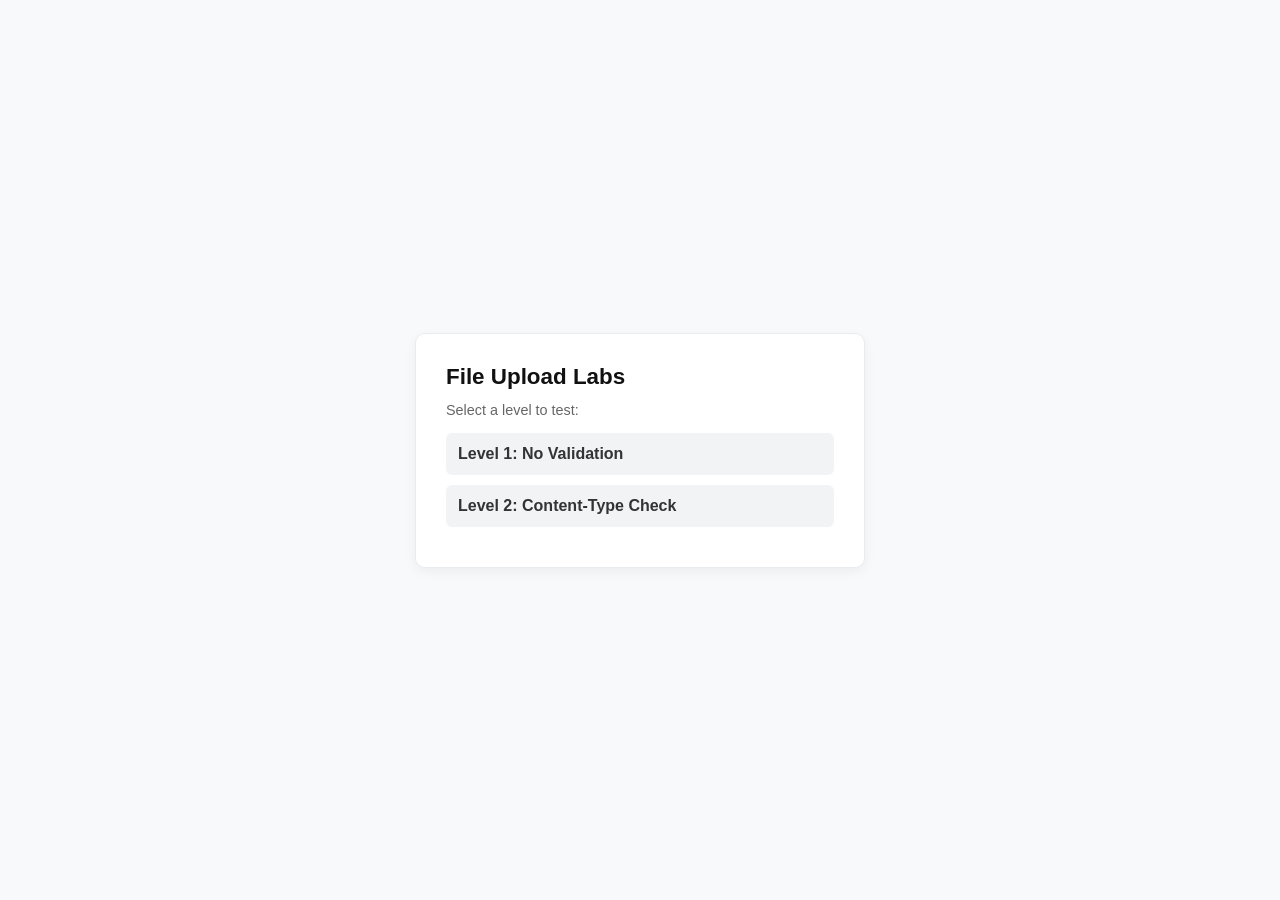
==== templates/index.html @ 7c376c13 "clean up structure with Jinja templates and static CSS and added level 2" ====
<!DOCTYPE html>
<html>
<head>
    <title>File Upload Security Labs</title>
    <link rel="stylesheet" href="/static/style.css">
</head>
<body>
    <div class="card">
        <h2>File Upload Labs</h2>
        <p style="color: #666; font-size: 0.9rem;">Select a level to test:</p>
        <ul>
            <li><a class="nav-link" href="/level1">Level 1: No Validation</a></li>
            <li><a class="nav-link" href="/level2">Level 2: Content-Type Check</a></li>
        </ul>
    </div>
</body>
</html>
---- static/style.css ----
* {
    box-sizing: border-box;
    margin: 0;
    padding: 0;
}

body {
    font-family: -apple-system, BlinkMacSystemFont, "Segoe UI", Roboto, sans-serif;
    background-color: #f8f9fa;
    color: #333;
    display: flex;
    justify-content: center;
    align-items: center;
    min-height: 100vh;
}

.card {
    background: #ffffff;
    padding: 30px;
    border-radius: 10px;
    box-shadow: 0 4px 12px rgba(0,0,0,0.05);
    width: 100%;
    max-width: 450px;
    border: 1px solid #e9ecef;
}

h2 {
    font-size: 1.4rem;
    margin-bottom: 12px;
    color: #111;
}

.badge {
    display: inline-block;
    font-size: 0.85rem;
    background: #e9ecef;
    padding: 4px 10px;
    border-radius: 6px;
    margin-bottom: 20px;
    color: #495057;
}

input[type=file] {
    display: block;
    width: 100%;
    padding: 10px;
    margin-bottom: 15px;
    border: 1px dashed #ced4da;
    border-radius: 6px;
    background: #fafafa;
    cursor: pointer;
}

input[type=submit] {
    width: 100%;
    padding: 10px;
    background-color: #2b2d42;
    color: white;
    border: none;
    border-radius: 6px;
    font-size: 0.95rem;
    cursor: pointer;
}

input[type=submit]:hover {
    background-color: #1a1b26;
}

ul {
    list-style: none;
    margin-top: 15px;
}

li {
    margin-bottom: 10px;
}

a.nav-link {
    display: block;
    padding: 12px;
    background: #f1f3f5;
    border-radius: 6px;
    color: #333;
    text-decoration: none;
    font-weight: bold;
}

a.nav-link:hover {
    background: #e9ecef;
}

a {
    color: #0f4c81;
    text-decoration: none;
}
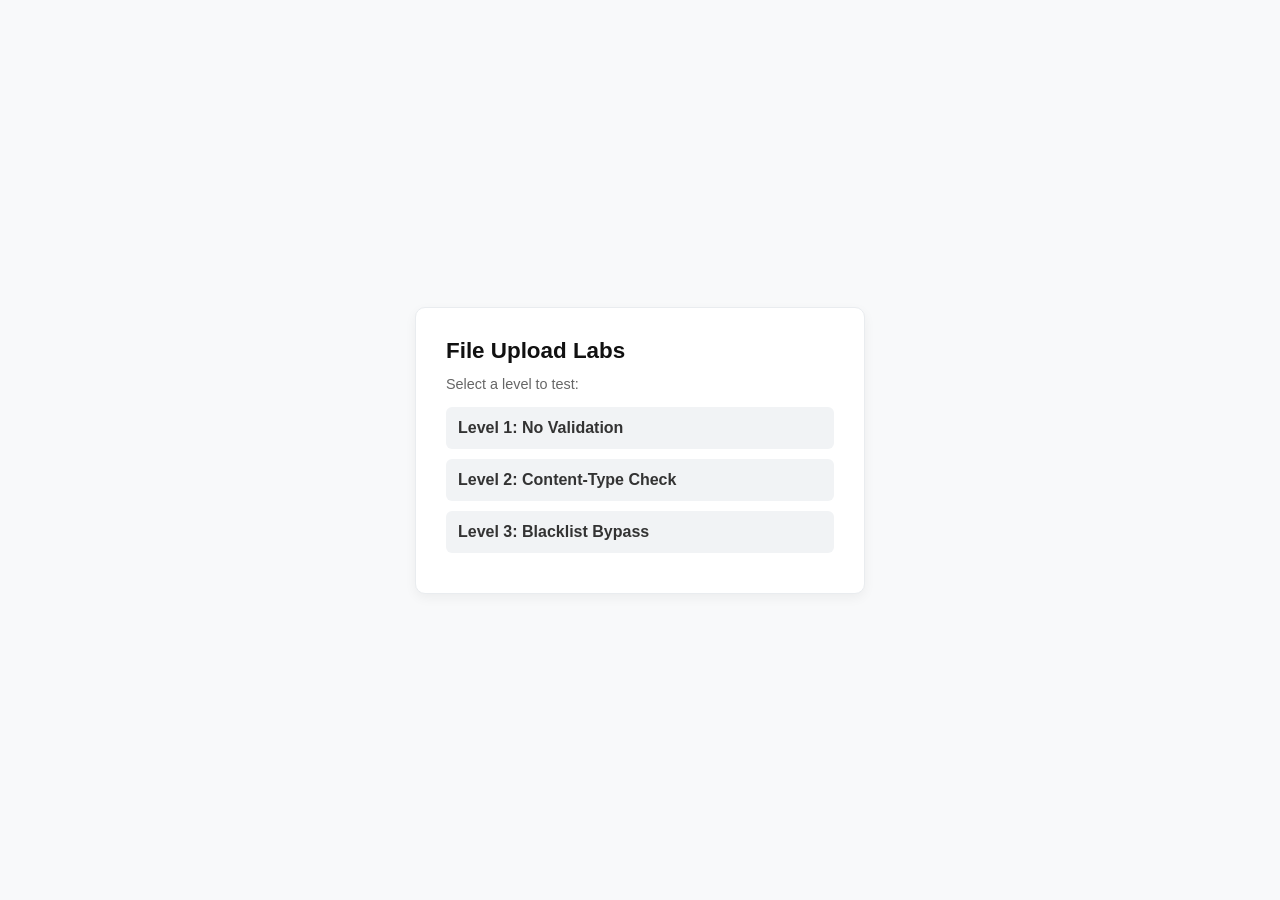
==== commit b7ac2256: "added level 3 and detailed code vulnerability comments" ====
--- a/templates/index.html
+++ b/templates/index.html
@@ -11,6 +11,7 @@
         <ul>
             <li><a class="nav-link" href="/level1">Level 1: No Validation</a></li>
             <li><a class="nav-link" href="/level2">Level 2: Content-Type Check</a></li>
+            <li><a class="nav-link" href="/level3">Level 3: Blacklist Bypass</a></li>
         </ul>
     </div>
 </body>
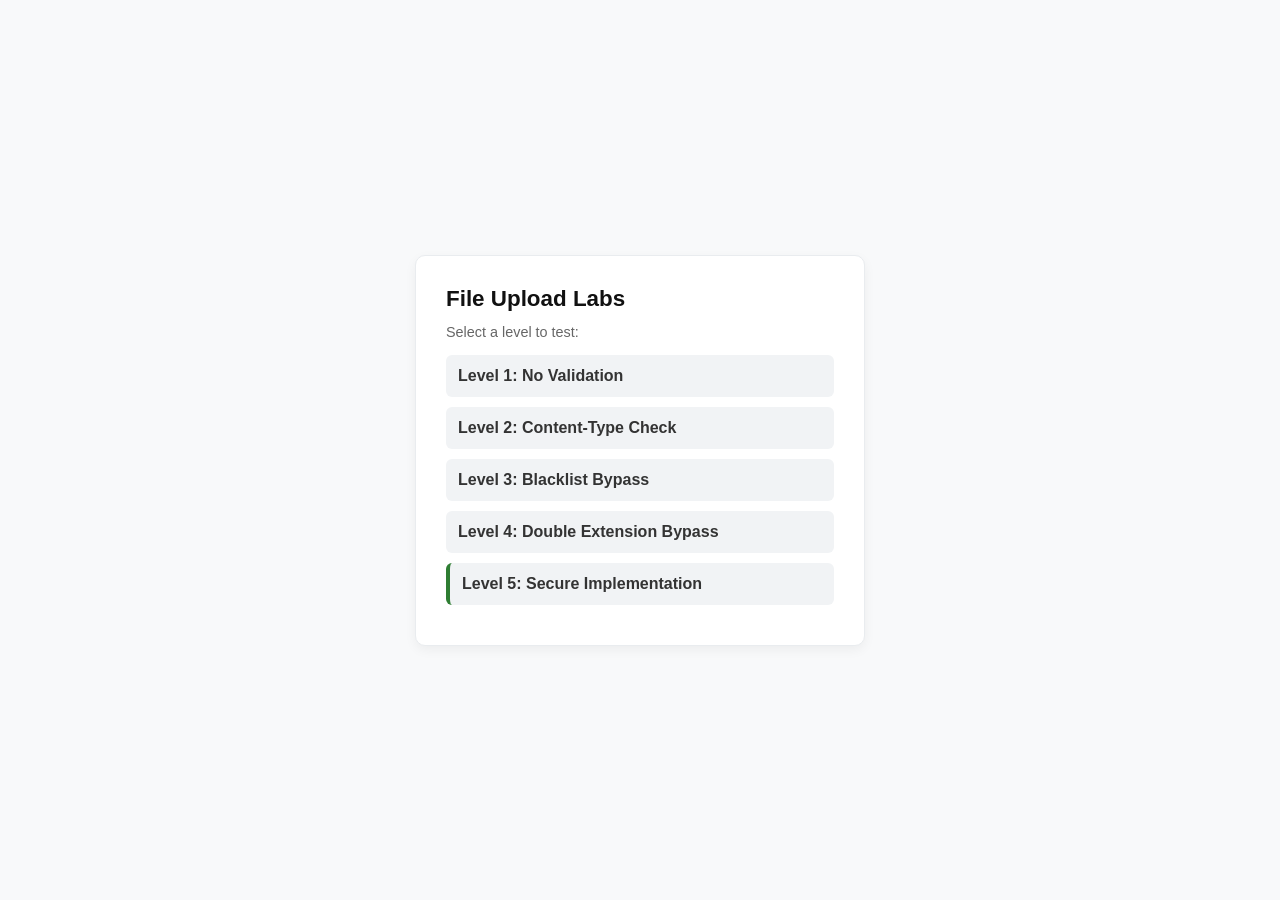
==== commit a25ea6ea: "added level 4 and 5 the secure implementation" ====
--- a/templates/index.html
+++ b/templates/index.html
@@ -12,6 +12,8 @@
             <li><a class="nav-link" href="/level1">Level 1: No Validation</a></li>
             <li><a class="nav-link" href="/level2">Level 2: Content-Type Check</a></li>
             <li><a class="nav-link" href="/level3">Level 3: Blacklist Bypass</a></li>
+            <li><a class="nav-link" href="/level4">Level 4: Double Extension Bypass</a></li>
+            <li><a class="nav-link" href="/level5" style="border-left: 4px solid #2e7d32;">Level 5: Secure Implementation</a></li>
         </ul>
     </div>
 </body>
